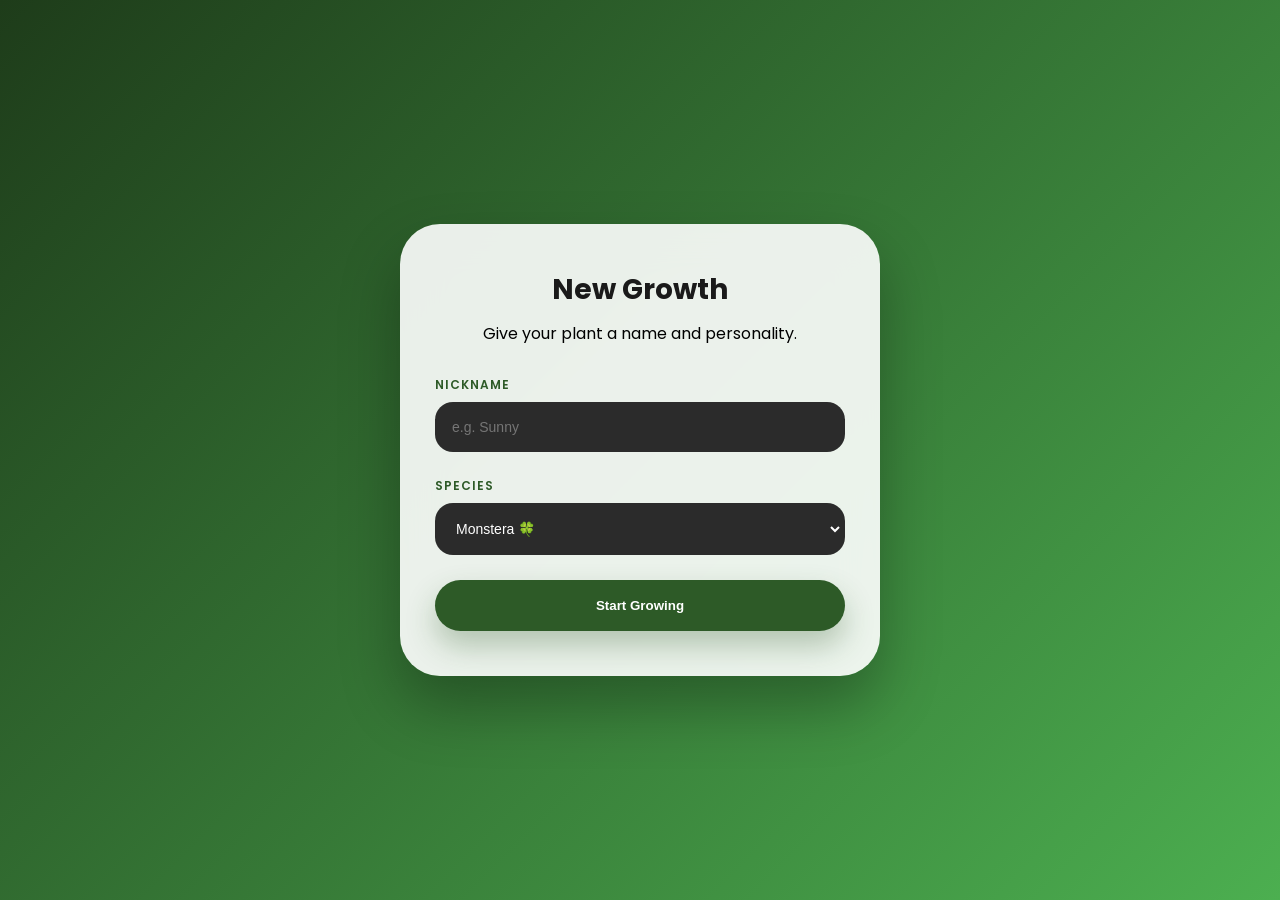
==== add.html @ 437461bd "Initial commit" ====
<!DOCTYPE html>
<html lang="en">
<head>
    <meta charset="UTF-8">
    <meta name="viewport" content="width=device-width, initial-scale=1.0">
    <link rel="stylesheet" href="style.css">
</head>
<body>
    <div class="main-card">
        <h2>New Growth</h2>
        <p style="margin-bottom: 30px;">Give your plant a name and personality.</p>

        <form onsubmit="addPlant(event)">
            <div class="form-group">
                <label>NICKNAME</label>
                <input type="text" id="pName" placeholder="e.g. Sunny" required>
            </div>

            <div class="form-group">
                <label>SPECIES</label>
                <select id="pSpecies">
                    <option>Monstera 🍀</option>
                    <option>Cactus 🌵</option>
                    <option>Snake Plant 🐍</option>
                </select>
            </div>

            <button type="submit" class="btn-grow">Start Growing</button>
        </form>
    </div>
    <script src="app.js"></script>
</body>
</html>
---- style.css ----
@import url('https://fonts.googleapis.com/css2?family=Poppins:wght@300;400;600&display=swap');

:root {
    --primary: #2d5a27;
    --accent: #4caf50;
    --glass: rgba(255, 255, 255, 0.9);
    --dark: #1a1a1a;
}

* { margin: 0; padding: 0; box-sizing: border-box; }

body {
    font-family: 'Poppins', sans-serif;
    background: linear-gradient(135deg, #1e3c1a 0%, #4caf50 100%);
    background-attachment: fixed;
    min-height: 100vh;
    display: flex;
    flex-direction: column;
    align-items: center; /* Centrally Aligned */
    justify-content: center; /* Centrally Aligned */
    padding: 20px;
}

/* Centrally Floating Navbar */
.navbar {
    position: fixed;
    top: 30px;
    background: rgba(255, 255, 255, 0.2);
    backdrop-filter: blur(15px);
    padding: 12px 35px;
    border-radius: 50px;
    display: flex;
    gap: 30px;
    border: 1px solid rgba(255, 255, 255, 0.3);
    z-index: 1000;
}

.navbar a { color: white; text-decoration: none; font-size: 14px; font-weight: 600; }

/* The Central App Card */
.main-card {
    width: 100%;
    max-width: 480px;
    background: var(--glass);
    backdrop-filter: blur(20px);
    padding: 45px 35px;
    border-radius: 40px;
    box-shadow: 0 30px 60px rgba(0,0,0,0.3);
    text-align: center;
    animation: fadeIn 0.8s ease;
}

h2 { color: var(--dark); font-size: 28px; margin-bottom: 10px; }

/* Interactive Form Elements */
.form-group { margin-bottom: 25px; text-align: left; }

label { font-size: 12px; font-weight: 600; color: var(--primary); letter-spacing: 1px; display: block; margin-bottom: 8px; }

input, select {
    width: 100%;
    padding: 15px;
    background: #2b2b2b; /* Dark Input Style you liked */
    border: 2px solid transparent;
    border-radius: 18px;
    color: white;
    font-size: 14px;
    transition: 0.3s;
}

input:focus { border-color: var(--accent); outline: none; background: #1a1a1a; }

/* Attractive Featured Items */
.plant-item {
    background: #ffffff;
    padding: 20px;
    border-radius: 25px;
    margin-top: 15px;
    display: flex;
    align-items: center;
    justify-content: space-between;
    box-shadow: 0 10px 20px rgba(0,0,0,0.05);
}

.health-badge {
    padding: 5px 12px;
    border-radius: 50px;
    font-size: 11px;
    font-weight: 700;
    background: #e8f5e9;
    color: #2d5a27;
}

/* Action Button */
.btn-grow {
    width: 100%;
    padding: 18px;
    border: none;
    border-radius: 50px;
    background: var(--primary);
    color: white;
    font-weight: 600;
    cursor: pointer;
    box-shadow: 0 15px 30px rgba(45, 90, 39, 0.3);
    transition: 0.3s;
}

.btn-grow:hover { transform: translateY(-5px); box-shadow: 0 20px 40px rgba(45, 90, 39, 0.4); }

@keyframes fadeIn { from { opacity: 0; transform: translateY(20px); } to { opacity: 1; transform: translateY(0); } }

/* Mobile Responsiveness */
@media (max-width: 500px) {
    .main-card { padding: 30px 20px; }
    .navbar { width: 90%; justify-content: space-around; gap: 0; }
}
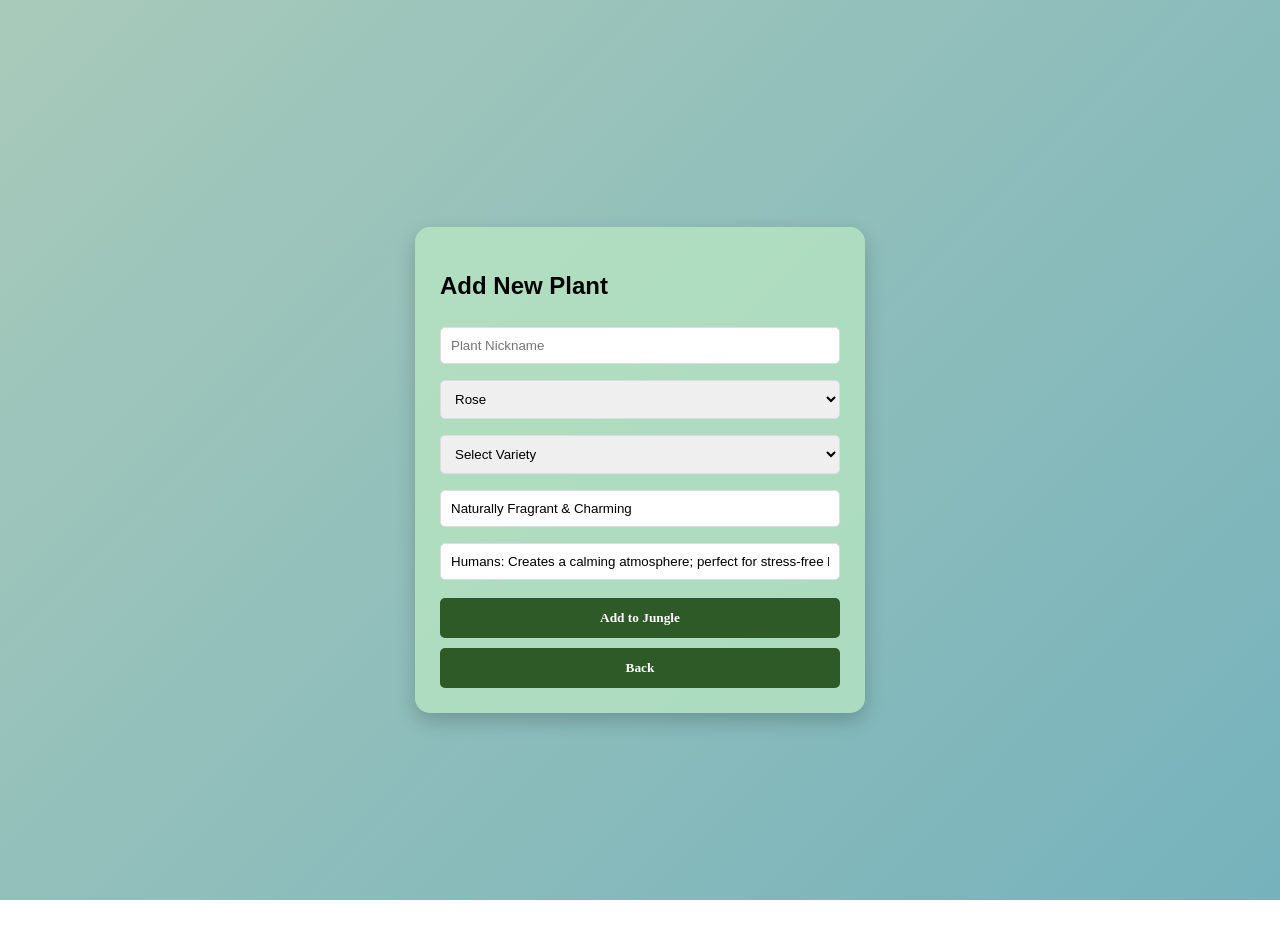
==== commit 140c5200: "added all website files" ====
--- a/add.html
+++ b/add.html
@@ -2,32 +2,45 @@
 <html lang="en">
 <head>
     <meta charset="UTF-8">
-    <meta name="viewport" content="width=device-width, initial-scale=1.0">
+    <title>Add Plant</title>
     <link rel="stylesheet" href="style.css">
 </head>
-<body>
-    <div class="main-card">
-        <h2>New Growth</h2>
-        <p style="margin-bottom: 30px;">Give your plant a name and personality.</p>
+<body class= "add-plant-theme" onload="updateForm()"> <div class="main-card">
+        <h2>Add New Plant</h2>
+        <form onsubmit="addPlant(event)">
+            <input type="text" id="pName" placeholder="Plant Nickname" required>
+            
+            <select id="pSpecies" onchange="updateForm()">
+                <option value="Rose">Rose</option>
+                <option value="Mango">Mango</option>
+                <option value="Neem">Neem</option>
+                <option value="Jackfruit">Jackfruit</option>
+                <option value="Coconut">Coconut</option>
+                <option value="Hibiscus">Hibiscus</option>
+                <option value="Snake Plant">Snake Plant</option>
+                <option value="Aloe Vera">Aloe Vera</option>
+                <option value="Monstera">Monstera</option>
+                <option value="Sunflower">Sunflower</option>
+                <option value="Cactus">Cactus</option>
+                <option value="Tulsi">Tulsi</option>
+                <option value="Manual">Manual</option>
+            </select>
 
-        <form onsubmit="addPlant(event)">
-            <div class="form-group">
-                <label>NICKNAME</label>
-                <input type="text" id="pName" placeholder="e.g. Sunny" required>
+            <div id="manualFields" style="display:none;">
+                <input type="text" id="mSpecies" placeholder="Enter Species Name">
+                <input type="text" id="mVariety" placeholder="Enter Variety Name">
             </div>
 
-            <div class="form-group">
-                <label>SPECIES</label>
-                <select id="pSpecies">
-                    <option>Monstera 🍀</option>
-                    <option>Cactus 🌵</option>
-                    <option>Snake Plant 🐍</option>
-                </select>
-            </div>
+            <select id="pVariety"></select>
+            
+            <input type="text" id="pQuality" placeholder="Quality" readonly>
+            <input type="text" id="pBenefit" placeholder="Benefit" readonly>
+        
+            <button type="submit">Add to Jungle</button>
+        </form>
+        <a href="index.html"><button>Back</button></a>
+    </div>
 
-            <button type="submit" class="btn-grow">Start Growing</button>
-        </form>
-    </div>
     <script src="app.js"></script>
 </body>
 </html>
--- a/style.css
+++ b/style.css
@@ -1,116 +1,61 @@
-@import url('https://fonts.googleapis.com/css2?family=Poppins:wght@300;400;600&display=swap');
+/* --- Background Themes --- */
 
-:root {
-    --primary: #2d5a27;
-    --accent: #4caf50;
-    --glass: rgba(255, 255, 255, 0.9);
-    --dark: #1a1a1a;
+/* Use this for Main and Jungle pages */
+.garden-theme {
+  background: url('https://thumbs.dreamstime.com/b/beautiful-garden-16241022.jpg'); /* Replace with your image link */
+  background-size: cover;
+  background-position: center;
+  background-attachment: fixed;
 }
 
-* { margin: 0; padding: 0; box-sizing: border-box; }
-
-body {
-    font-family: 'Poppins', sans-serif;
-    background: linear-gradient(135deg, #1e3c1a 0%, #4caf50 100%);
-    background-attachment: fixed;
-    min-height: 100vh;
-    display: flex;
-    flex-direction: column;
-    align-items: center; /* Centrally Aligned */
-    justify-content: center; /* Centrally Aligned */
-    padding: 20px;
+/* Use this for Add Plant page */
+.add-plant-theme {
+  background: linear-gradient(135deg, #a8caba 0%, #76b2bc 100%);
+  background-attachment: fixed;
 }
 
-/* Centrally Floating Navbar */
-.navbar {
-    position: fixed;
-    top: 30px;
-    background: rgba(255, 255, 255, 0.2);
-    backdrop-filter: blur(15px);
-    padding: 12px 35px;
-    border-radius: 50px;
-    display: flex;
-    gap: 30px;
-    border: 1px solid rgba(255, 255, 255, 0.3);
-    z-index: 1000;
+/* --- Shared Styles (DO NOT CHANGE) --- */
+body {
+  font-family: sans-serif;
+  margin: 0;
+  min-height: 100vh;
+  display: flex;
+  justify-content: center;
+  align-items: center;
+  padding: 20px;
 }
 
-.navbar a { color: white; text-decoration: none; font-size: 14px; font-weight: 600; }
-
-/* The Central App Card */
 .main-card {
-    width: 100%;
-    max-width: 480px;
-    background: var(--glass);
-    backdrop-filter: blur(20px);
-    padding: 45px 35px;
-    border-radius: 40px;
-    box-shadow: 0 30px 60px rgba(0,0,0,0.3);
-    text-align: center;
-    animation: fadeIn 0.8s ease;
+  background:#bdeac2b3;
+  padding: 25px;
+  border-radius: 15px;
+  box-shadow: 0 8px 20px rgba(0, 0, 0, 0.2);
+  max-width: 400px;
+  width: 100%;
 }
 
-h2 { color: var(--dark); font-size: 28px; margin-bottom: 10px; }
-
-/* Interactive Form Elements */
-.form-group { margin-bottom: 25px; text-align: left; }
-
-label { font-size: 12px; font-weight: 600; color: var(--primary); letter-spacing: 1px; display: block; margin-bottom: 8px; }
-
 input, select {
-    width: 100%;
-    padding: 15px;
-    background: #2b2b2b; /* Dark Input Style you liked */
-    border: 2px solid transparent;
-    border-radius: 18px;
-    color: white;
-    font-size: 14px;
-    transition: 0.3s;
+  width: 100%;
+  padding: 10px;
+  margin: 8px 0;
+  border-radius: 5px;
+  border: 1px solid #ddd;
+  box-sizing: border-box;
 }
 
-input:focus { border-color: var(--accent); outline: none; background: #1a1a1a; }
-
-/* Attractive Featured Items */
-.plant-item {
-    background: #ffffff;
-    padding: 20px;
-    border-radius: 25px;
-    margin-top: 15px;
-    display: flex;
-    align-items: center;
-    justify-content: space-between;
-    box-shadow: 0 10px 20px rgba(0,0,0,0.05);
+button {
+  font-family:Verdana;
+  background: #2d5a27;
+  color: rgb(255, 255, 255);
+  border: none;
+  padding: 12px;
+  border-radius: 5px;
+  width: 100%;
+  cursor: pointer;
+  margin-top: 10px;
+  font-weight: bold;
 }
-
-.health-badge {
-    padding: 5px 12px;
-    border-radius: 50px;
-    font-size: 11px;
-    font-weight: 700;
-    background: #e8f5e9;
-    color: #2d5a27;
-}
-
-/* Action Button */
-.btn-grow {
-    width: 100%;
-    padding: 18px;
-    border: none;
-    border-radius: 50px;
-    background: var(--primary);
-    color: white;
-    font-weight: 600;
-    cursor: pointer;
-    box-shadow: 0 15px 30px rgba(45, 90, 39, 0.3);
-    transition: 0.3s;
-}
-
-.btn-grow:hover { transform: translateY(-5px); box-shadow: 0 20px 40px rgba(45, 90, 39, 0.4); }
-
-@keyframes fadeIn { from { opacity: 0; transform: translateY(20px); } to { opacity: 1; transform: translateY(0); } }
-
-/* Mobile Responsiveness */
-@media (max-width: 500px) {
-    .main-card { padding: 30px 20px; }
-    .navbar { width: 90%; justify-content: space-around; gap: 0; }
+h1 {
+  text-align: center;
+  font-family: Poppins;
 }
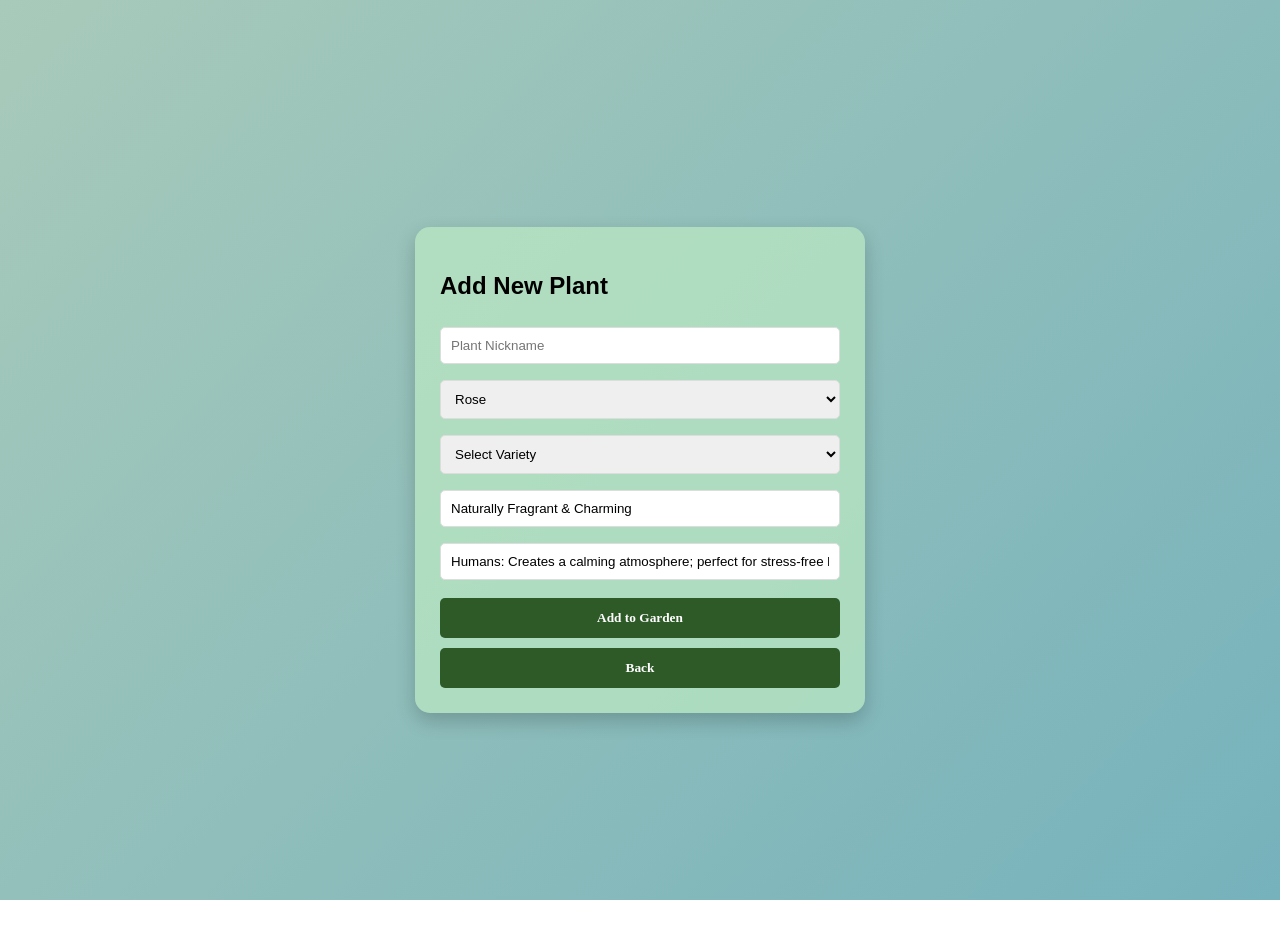
==== commit 744c1fc5: "added all website files" ====
--- a/add.html
+++ b/add.html
@@ -36,7 +36,7 @@
             <input type="text" id="pQuality" placeholder="Quality" readonly>
             <input type="text" id="pBenefit" placeholder="Benefit" readonly>
         
-            <button type="submit">Add to Jungle</button>
+            <button type="submit">Add to Garden</button>
         </form>
         <a href="index.html"><button>Back</button></a>
     </div>
